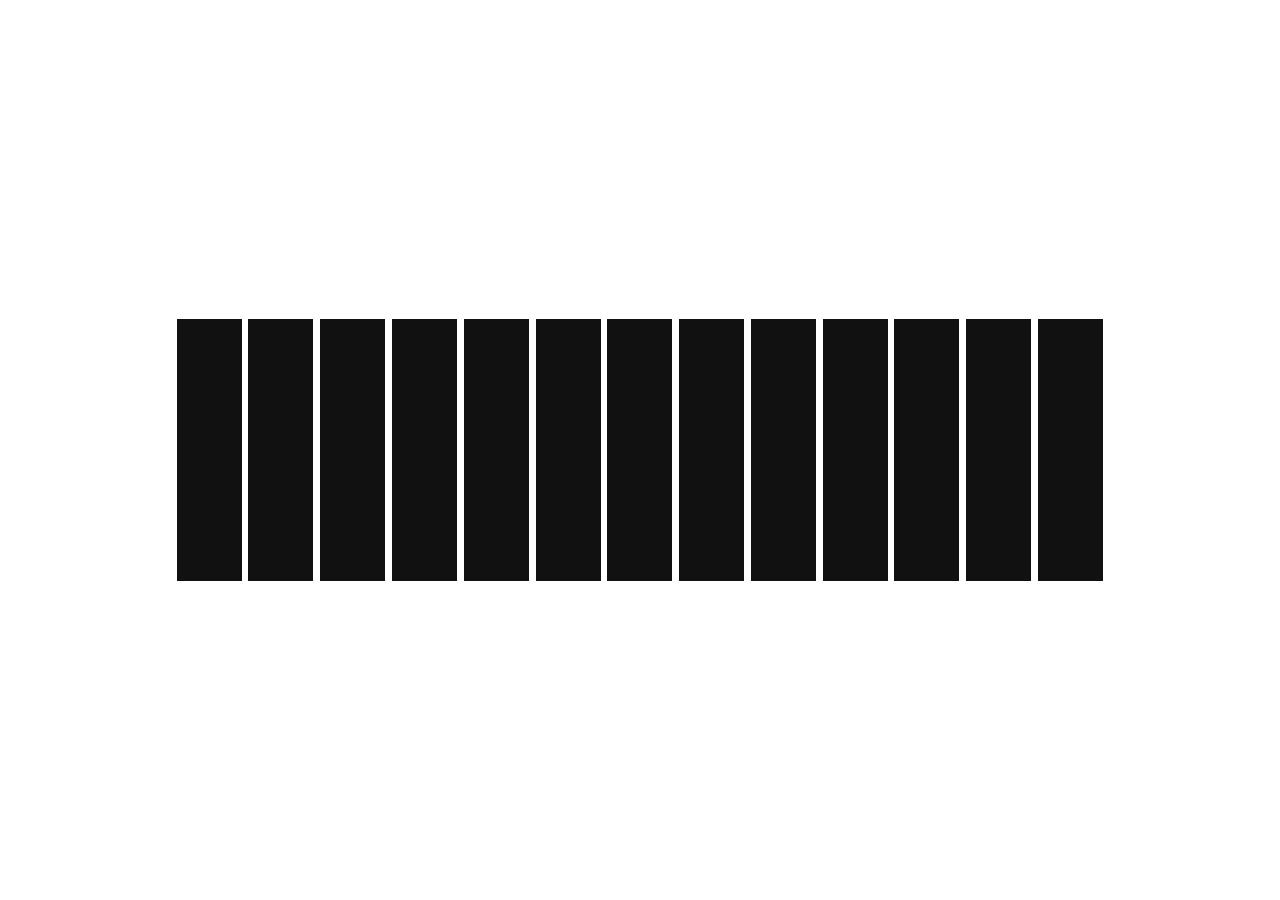
==== 3 d wave animation/index.html @ b60d58f7 "added wave effect" ====
<!DOCTYPE html>
<html lang="en">
<head>
    <meta charset="UTF-8">
    <meta name="viewport" content="width=device-width, initial-scale=1.0">
    <title>Document</title>
    <link rel="stylesheet" href="style.css">
</head>
<body>
    <div class="wrapper">
        <div class="items">
          <div class="item" tabindex="0" style="background-image: url(https://e22u.short.gy/KTU286)"></div>
          <div class="item" tabindex="0" style="background-image: url(https://e22u.short.gy/SMBrES)"></div>
          <div class="item" tabindex="0" style="background-image: url(https://e22u.short.gy/f8spJ8)"></div>
          <div class="item" tabindex="0" style="background-image: url(https://e22u.short.gy/SwM7dn)"></div>
          <div class="item" tabindex="0" style="background-image: url(https://e22u.short.gy/8Oipim)"></div>
          <div class="item" tabindex="0" style="background-image: url(https://e22u.short.gy/BWYQgv)"></div>
          <div class="item" tabindex="0" style="background-image: url(https://e22u.short.gy/KzNDfr)"></div>
          <div class="item" tabindex="0" style="background-image: url(https://e22u.short.gy/ne5nuX)"></div>
          <div class="item" tabindex="0" style="background-image: url(https://e22u.short.gy/cwZrVj)"></div>
          <div class="item" tabindex="0" style="background-image: url(https://e22u.short.gy/Xvf2a1)"></div>
          <div class="item" tabindex="0" style="background-image: url(https://e22u.short.gy/pCrIJq)"></div>
          <div class="item" tabindex="0" style="background-image: url(https://e22u.short.gy/mSLCrl)"></div>
          <div class="item" tabindex="0" style="background-image: url(https://e22u.short.gy/EwQcy5)"></div>
            
          </div>
            
          </div>
</body>
</html>
---- 3 d wave animation/style.css ----
* {
    margin: 0;
    padding: 0;
    box-sizing: border-box;
}

:root{
    --index: calc(1vw + 1vh);
    --transition: cubic-bezier(.1, .7, 0, 1);
}

.page2{
    background: #000;
}

.wrapper{
    display: flex;
    align-items: center;
    justify-content: center;
    height: 100vh;
}

.items{
    display: flex;
    gap: 0.4rem;
    perspective: calc(var(--index) * 35);
}

.item{
    width: calc(var(--index) * 3);
    height: calc(var(--index) * 12);
    background-color: #222;
    background-size: cover;
    background-position: center;
    cursor: pointer;
    filter: grayscale(1) brightness(.5);
    transition: transform 1.25s var(--transition), filter 3s var(--transition), width 1.25s var(--transition);
    will-change: transform, filter, rotateY, width;
}

.item::before, .item::after{
    content: '';
    position: absolute;
    height: 100%;
    width: 20px;
    right: calc(var(--index) * -1);
}

.item::after{
    left: calc(var(--index) * -1);
}

.items .item:hover{
    filter: inherit;
    transform: translateZ(calc(var(--index) * 10));
}

/*Right*/

.items .item:hover + *{
    filter: inherit;
    transform: translateZ(calc(var(--index) * 8.5)) rotateY(35deg);
    z-index: -1;
}

.items .item:hover + * + *{
    filter: inherit;
    transform: translateZ(calc(var(--index) * 5.6)) rotateY(40deg);
    z-index: -2;
}

.items .item:hover + * + * + *{
    filter: inherit;
    transform: translateZ(calc(var(--index) * 2.5)) rotateY(30deg);
    z-index: -3;
}

.items .item:hover + * + * + * + *{
    filter: inherit;
    transform: translateZ(calc(var(--index) * .6)) rotateY(15deg);
    z-index: -4;
}


/*Left*/

.items .item:has( + :hover){
    filter: inherit;
    transform: translateZ(calc(var(--index) * 8.5)) rotateY(-35deg);
}

.items .item:has( + * + :hover){
    filter: inherit;
    transform: translateZ(calc(var(--index) * 5.6)) rotateY(-40deg);
}

.items .item:has( + * + * + :hover){
    filter: inherit;
    transform: translateZ(calc(var(--index) * 2.5)) rotateY(-30deg);
}

.items .item:has( + * + * + * + :hover){
    filter: inherit;
    transform: translateZ(calc(var(--index) * .6)) rotateY(-15deg);
}

.items .item:active, .items .item:focus {
	width: 28vw;
	filter: inherit;
	z-index: 100;
	transform: translateZ(calc(var(--index) * 10));
    margin: 0 .45vw;
}
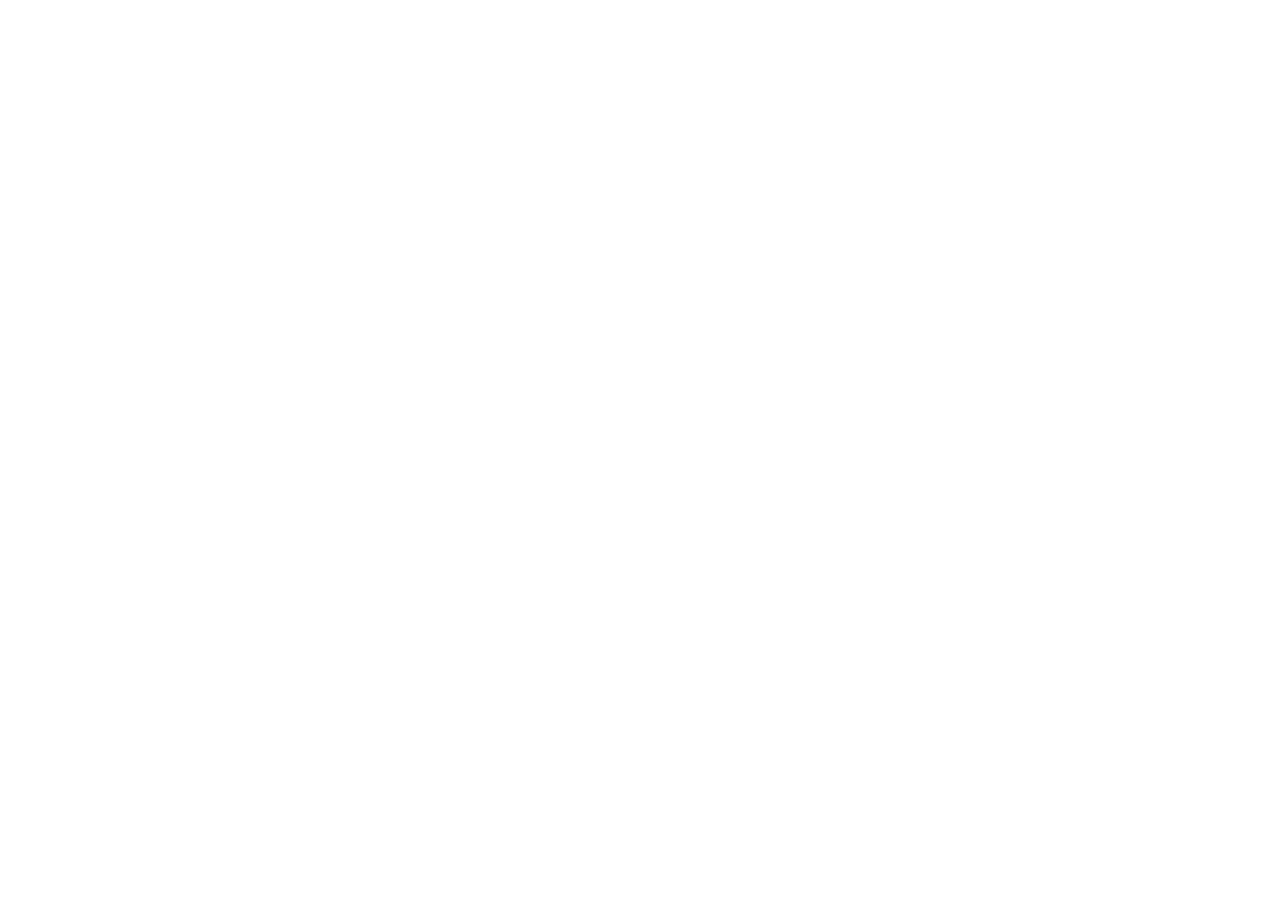
==== commit 4629d07f: "page 2" ====
--- a/3 d wave animation/index.html
+++ b/3 d wave animation/index.html
@@ -7,24 +7,6 @@
     <link rel="stylesheet" href="style.css">
 </head>
 <body>
-    <div class="wrapper">
-        <div class="items">
-          <div class="item" tabindex="0" style="background-image: url(https://e22u.short.gy/KTU286)"></div>
-          <div class="item" tabindex="0" style="background-image: url(https://e22u.short.gy/SMBrES)"></div>
-          <div class="item" tabindex="0" style="background-image: url(https://e22u.short.gy/f8spJ8)"></div>
-          <div class="item" tabindex="0" style="background-image: url(https://e22u.short.gy/SwM7dn)"></div>
-          <div class="item" tabindex="0" style="background-image: url(https://e22u.short.gy/8Oipim)"></div>
-          <div class="item" tabindex="0" style="background-image: url(https://e22u.short.gy/BWYQgv)"></div>
-          <div class="item" tabindex="0" style="background-image: url(https://e22u.short.gy/KzNDfr)"></div>
-          <div class="item" tabindex="0" style="background-image: url(https://e22u.short.gy/ne5nuX)"></div>
-          <div class="item" tabindex="0" style="background-image: url(https://e22u.short.gy/cwZrVj)"></div>
-          <div class="item" tabindex="0" style="background-image: url(https://e22u.short.gy/Xvf2a1)"></div>
-          <div class="item" tabindex="0" style="background-image: url(https://e22u.short.gy/pCrIJq)"></div>
-          <div class="item" tabindex="0" style="background-image: url(https://e22u.short.gy/mSLCrl)"></div>
-          <div class="item" tabindex="0" style="background-image: url(https://e22u.short.gy/EwQcy5)"></div>
-            
-          </div>
-            
-          </div>
+   
 </body>
 </html>